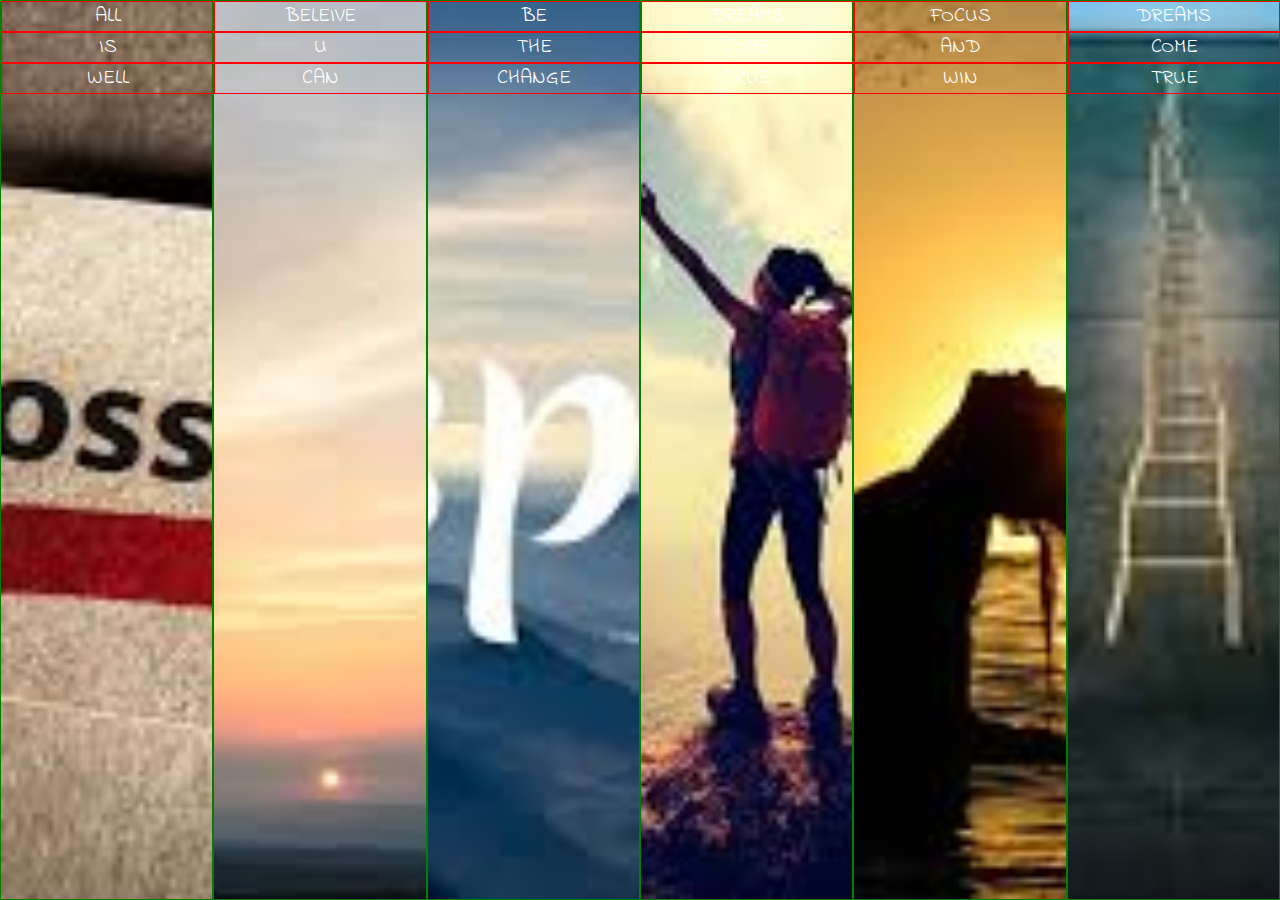
==== Day5/flexbox_gallary.html @ 7fa5fead "its day 6" ====
<!DOCTYPE html>
<html>
<head>
	<title>Flexbox Gallary</title>
	<link href="flexbox_gallary.css" type="text/css" rel="stylesheet">
	<link href="https://fonts.googleapis.com/css?family=Indie+Flower" rel="stylesheet">
</head>
<body>
	<div class="panels">
		<div class="panel panel1">
			<p>All</p>
			<p>Is</p>
			<p>Well</p>
		</div>
		<div class="panel panel2">
			<p>Beleive</p>
			<p>U</p>
			<p>Can</p>			
		</div>
		<div class="panel panel3">
			<p>Be</p>
			<p>The</p>
			<p>Change</p>			
		</div>
		<div class="panel panel4">
			<p>Dreams</p>
			<p>Come</p>
			<p>True</p>			
		</div>
		<div class="panel panel5">
			<p>Focus</p>
			<p>And</p>
			<p>Win</p>			
		</div>	
		<div class="panel panel6">
			<p>Dreams</p>
			<p>Come</p>
			<p>True</p>	
		</div>									
	</div>

</body>
</html>
---- Day5/flexbox_gallary.css ----
html{
	font-family: 'Indie Flower', cursive;
	text-align:center;
	font-size:20px;
	font-weight:200;
	color:white;
	height:100%;
	width:100%;
}
body{
   margin:0;
   height:100%;

}
.panels{
	display:flex;
	min-height:100vh;
	overflow:hidden;


	
}
.panel{
    
    background-color: yellow;
    text-align:center;
	align-items:center;
	box-shadow:inset 0 0 0 5px rgba(255 255 255 0 1);
    background-repeat: no-repeat;
    flex:1;
    background-size:cover;
    background-position:center;
    border:1px solid green;
    transition:
      font-size 0.7s cubic-bezier;


}
/*flex children*/
.panel > * {
	margin:0;
	width:100%;


	border:1px solid red;

}
.panel1{
	background-image: url("download.jpg");





}
.panel2{
	background-image: url("download1.jpg");

}
.panel3{
	background-image: url("download2.jpg");


}
.panel4{
	background-image: url("download3.jpg");


}
.panel5{
	background-image: url("download4.jpg");

}
.panel6{
	background-image: url("download6.jpg");


}

.panel p{
	text-transform: uppercase;
	font-family: 'Indie Flower', cursive;

}
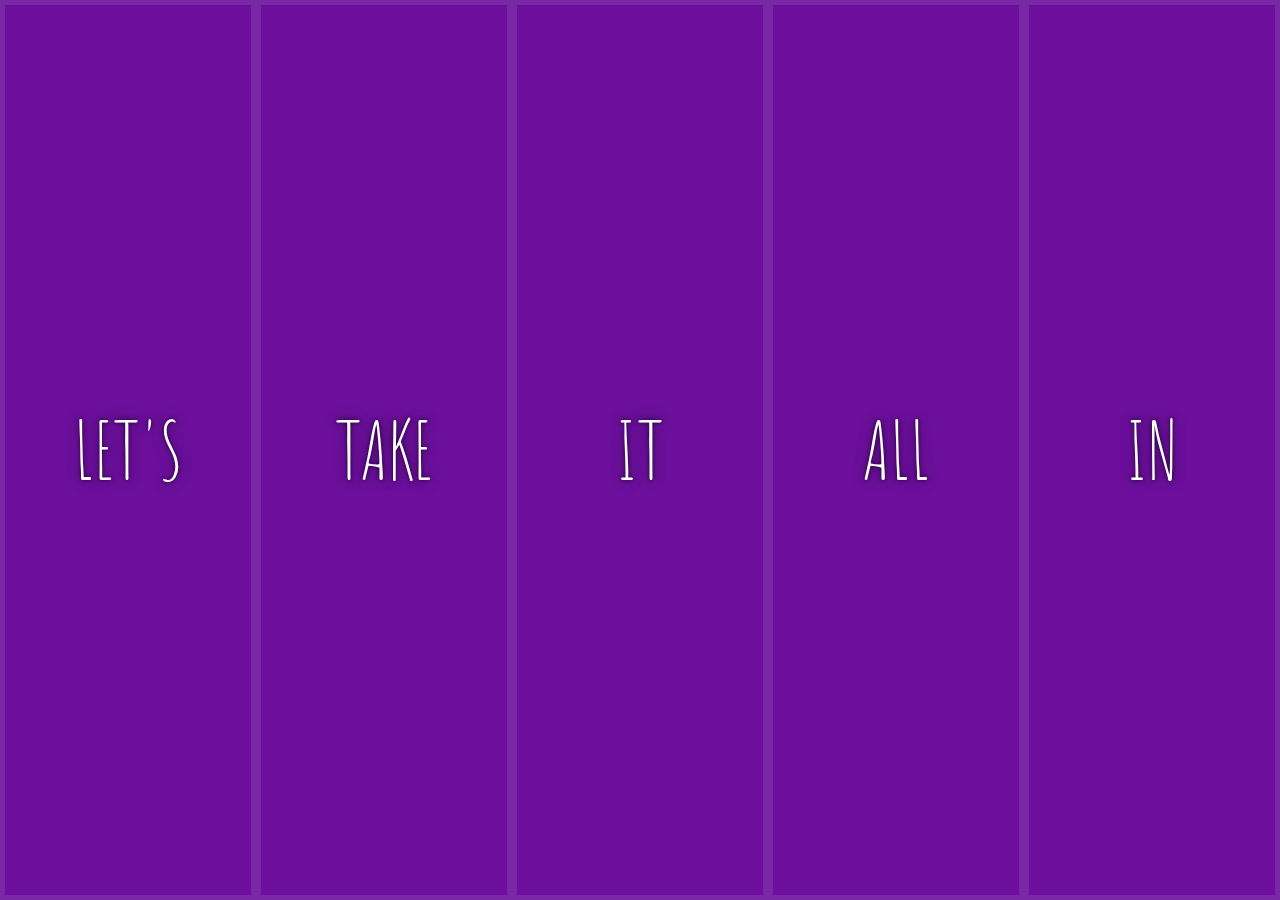
==== commit bdba13df: "completed the flexbox gallary" ====
--- a/Day5/flexbox_gallary.html
+++ b/Day5/flexbox_gallary.html
@@ -1,43 +1,47 @@
 <!DOCTYPE html>
-<html>
+<html lang="en">
 <head>
-	<title>Flexbox Gallary</title>
-	<link href="flexbox_gallary.css" type="text/css" rel="stylesheet">
-	<link href="https://fonts.googleapis.com/css?family=Indie+Flower" rel="stylesheet">
+  <meta charset="UTF-8">
+  <title>Flex Panels 💪</title>
+  <link href='https://fonts.googleapis.com/css?family=Amatic+SC' rel='stylesheet' type='text/css'>
+  <link href="flexbox_gallary.css" rel='stylesheet' type='text/css'>
 </head>
 <body>
-	<div class="panels">
-		<div class="panel panel1">
-			<p>All</p>
-			<p>Is</p>
-			<p>Well</p>
-		</div>
-		<div class="panel panel2">
-			<p>Beleive</p>
-			<p>U</p>
-			<p>Can</p>			
-		</div>
-		<div class="panel panel3">
-			<p>Be</p>
-			<p>The</p>
-			<p>Change</p>			
-		</div>
-		<div class="panel panel4">
-			<p>Dreams</p>
-			<p>Come</p>
-			<p>True</p>			
-		</div>
-		<div class="panel panel5">
-			<p>Focus</p>
-			<p>And</p>
-			<p>Win</p>			
-		</div>	
-		<div class="panel panel6">
-			<p>Dreams</p>
-			<p>Come</p>
-			<p>True</p>	
-		</div>									
-	</div>
+
+
+  <div class="panels">
+    <div class="panel panel1">
+      <p>Hey</p>
+      <p>Let's</p>
+      <p>Dance</p>
+    </div>
+    <div class="panel panel2">
+      <p>Give</p>
+      <p>Take</p>
+      <p>Receive</p>
+    </div>
+    <div class="panel panel3">
+      <p>Experience</p>
+      <p>It</p>
+      <p>Today</p>
+    </div>
+    <div class="panel panel4">
+      <p>Give</p>
+      <p>All</p>
+      <p>You can</p>
+    </div>
+    <div class="panel panel5">
+      <p>Life</p>
+      <p>In</p>
+      <p>Motion</p>
+    </div>
+  </div>
+
+  <script src="flexbox_gallary.js">
+
+  </script>
+
+
 
 </body>
-</html>+</html>
--- a/Day5/flexbox_gallary.css
+++ b/Day5/flexbox_gallary.css
@@ -1,84 +1,78 @@
-html{
-	font-family: 'Indie Flower', cursive;
-	text-align:center;
-	font-size:20px;
-	font-weight:200;
-	color:white;
-	height:100%;
-	width:100%;
-}
-body{
-   margin:0;
-   height:100%;
+    html {
+      box-sizing: border-box;
+      background:#ffc600;
+      font-family:'helvetica neue';
+      font-size: 20px;
+      font-weight: 200;
+    }
+    body {
+      margin: 0;
+    }
+    *, *:before, *:after {
+      box-sizing: inherit;
+    }
 
-}
-.panels{
-	display:flex;
-	min-height:100vh;
-	overflow:hidden;
+    .panels {
+      min-height:100vh;
+      overflow: hidden;
+      display: flex;
+    }
+      .panel > *:first-child {transform: translateY(-100%);}
+      .panel.open-active>*:first-child {transform: translateY(0);}
+    .panel > *:last-child {transform: translateY(100%);}
+     .panel.open-active>*:last-child {transform: translateY(0);}
+    .panel {
+      background:#6B0F9C;
+      box-shadow:inset 0 0 0 5px rgba(255,255,255,0.1);
+      color:white;
+      text-align: center;
+      align-items:center;
+      /* Safari transitionend event.propertyName === flex */
+      /* Chrome + FF transitionend event.propertyName === flex-grow */
+      transition:
+        font-size 0.7s cubic-bezier(0.61,-0.19, 0.7,-0.11),
+        flex 0.7s cubic-bezier(0.61,-0.19, 0.7,-0.11),
+        background 0.2s;
+      font-size: 20px;
+      background-size:cover;
+      background-position:center;
+      flex: 1;
+      display:flex;
+      justify-content: center;
+      align-items: center;
+      flex-direction: column;
+    }
 
 
-	
-}
-.panel{
-    
-    background-color: yellow;
-    text-align:center;
-	align-items:center;
-	box-shadow:inset 0 0 0 5px rgba(255 255 255 0 1);
-    background-repeat: no-repeat;
-    flex:1;
-    background-size:cover;
-    background-position:center;
-    border:1px solid green;
-    transition:
-      font-size 0.7s cubic-bezier;
+    .panel1 { background-image:url(https://source.unsplash.com/gYl-UtwNg_I/1500x1500); }
+    .panel2 { background-image:url(https://source.unsplash.com/rFKUFzjPYiQ/1500x1500); }
+    .panel3 { background-image:url(https://images.unsplash.com/photo-1465188162913-8fb5709d6d57?ixlib=rb-0.3.5&q=80&fm=jpg&crop=faces&cs=tinysrgb&w=1500&h=1500&fit=crop&s=967e8a713a4e395260793fc8c802901d); }
+    .panel4 { background-image:url(https://source.unsplash.com/ITjiVXcwVng/1500x1500); }
+    .panel5 { background-image:url(https://source.unsplash.com/3MNzGlQM7qs/1500x1500); }
+
+    .panel > * {
+      margin:0;
+      width: 100%;
+      transition:transform 0.5s;
+      
+      flex :1 0 auto;
+      display: flex;
+      justify-content: center;
+      align-items: center;
+    }
 
 
-}
-/*flex children*/
-.panel > * {
-	margin:0;
-	width:100%;
+    .panel p {
+      text-transform: uppercase;
+      font-family: 'Amatic SC', cursive;
+      text-shadow:0 0 4px rgba(0, 0, 0, 0.72), 0 0 14px rgba(0, 0, 0, 0.45);
+      font-size: 2em;
+    }
+    .panel p:nth-child(2) {
+      font-size: 4em;
+    }
 
-
-	border:1px solid red;
-
-}
-.panel1{
-	background-image: url("download.jpg");
-
-
-
-
-
-}
-.panel2{
-	background-image: url("download1.jpg");
-
-}
-.panel3{
-	background-image: url("download2.jpg");
-
-
-}
-.panel4{
-	background-image: url("download3.jpg");
-
-
-}
-.panel5{
-	background-image: url("download4.jpg");
-
-}
-.panel6{
-	background-image: url("download6.jpg");
-
-
-}
-
-.panel p{
-	text-transform: uppercase;
-	font-family: 'Indie Flower', cursive;
-
-}+    .panel.open {
+      flex :5;
+      font-size:40px;
+    }